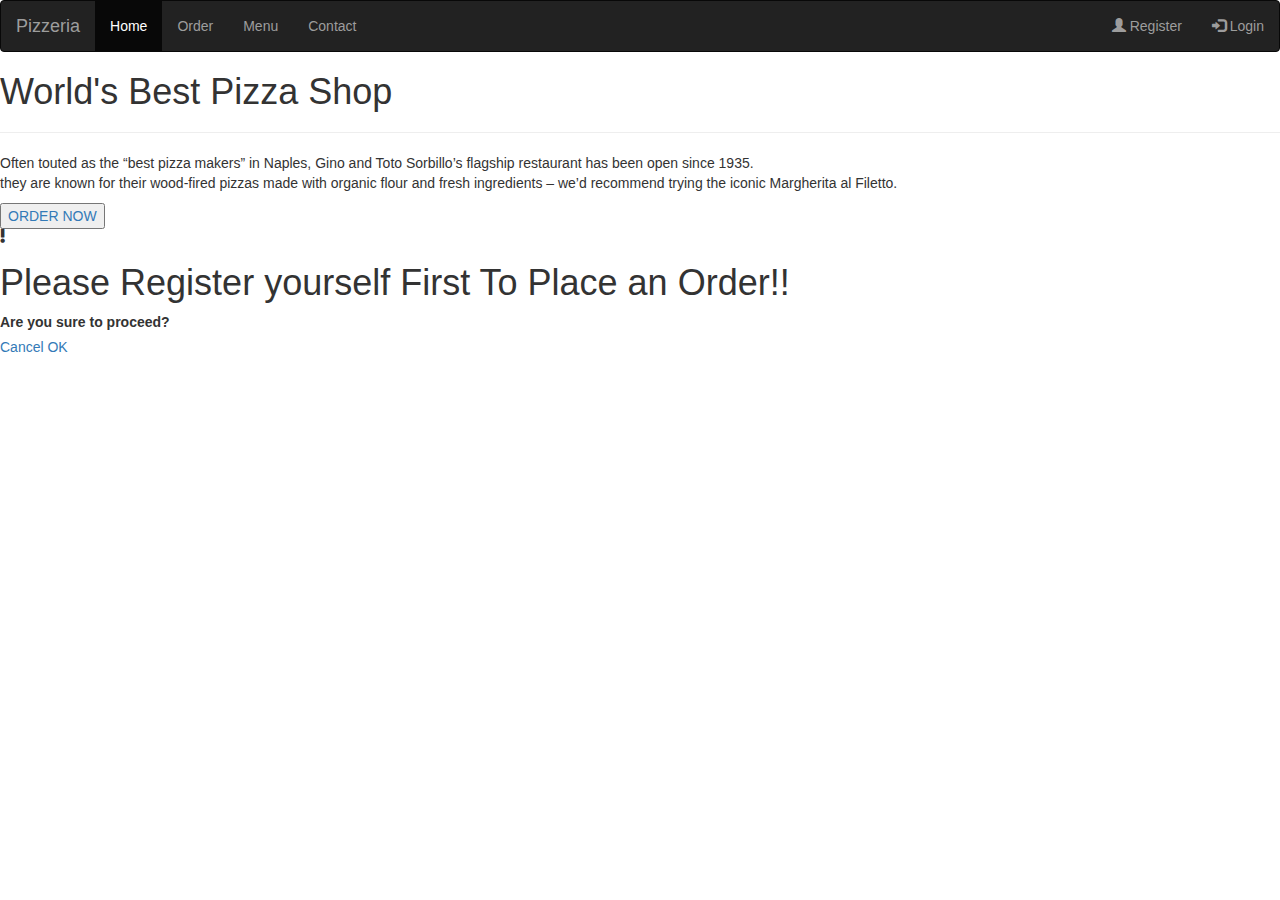
==== index.html @ 6e69759a "main file" ====
<html>
  <head>
    <title>FOOD COURT</title>
    <link
      rel="stylesheet"
      href="https://maxcdn.bootstrapcdn.com/bootstrap/3.4.0/css/bootstrap.min.css"
    />
    <script src="https://ajax.googleapis.com/ajax/libs/jquery/3.4.1/jquery.min.js"></script>
    <link
      rel="stylesheet"
      href="https://use.fontawesome.com/releases/v5.6.3/css/all.css"
    />

    <script src="https://maxcdn.bootstrapcdn.com/bootstrap/3.4.0/js/bootstrap.min.js"></script>
    <link rel="stylesheet" href="styles.css" />
    <script src="https://code.jquery.com/jquery-3.4.1.js"></script>
    <script>
      $(document).ready(function () {
        $(".click").click(function () {
          $(".popup_box").css("display", "block");
        });
        $(".btn1").click(function () {
          $(".popup_box").css("display", "none");
        });
        $(".btn2").click(function () {
          $(".popup_box").css("display", "none");
          //   alert("Please Register Yourself First.");
        });
      });
    </script>
  </head>
  <body>
    <nav class="navbar navbar-inverse">
      <div class="container-fluid">
        <div class="navbar-header">
          <a class="navbar-brand" href="C:\html\foodhome.html"> Pizzeria</a>
        </div>
        <ul class="nav navbar-nav">
          <li class="active"><a href="#">Home</a></li>
          <li><a href="#">Order</a></li>
          <li><a href="#">Menu</a></li>
          <li><a href="#">Contact</a></li>
        </ul>
        <ul class="nav navbar-nav navbar-right">
          <li>
            <a href="C:\html\registration form.html">
              <span class="glyphicon glyphicon-user"></span>
              Register</a
            >
          </li>
          <li>
            <a href="C:\html\loginform.html">
              <span class="glyphicon glyphicon-log-in"></span>
              Login</a
            >
          </li>
        </ul>
      </div>
    </nav>

    <div class="content">
      <h1>World's Best Pizza Shop</h1>
      <hr />
      <p>
        Often touted as the “best pizza makers” in Naples, Gino and Toto
        Sorbillo’s flagship restaurant has been open since 1935. <br />they are
        known for their wood-fired pizzas made with organic flour and fresh
        ingredients – we’d recommend trying the iconic Margherita al Filetto.
      </p>
      <a href="#" class="click"><button>ORDER NOW</button></a>
    </div>
    <img src="https://media.tenor.com/SnP57wUb064AAAAC/vegan-veganz.gif" alt="" />
    <div class="popup_box">
      <i class="fas fa-exclamation"></i>
      <h1>Please Register yourself First To Place an Order!!</h1>
      <label>Are you sure to proceed?</label>
      <div class="btns">
        <a href="#" class="btn1">Cancel</a>
        <a href="#" class="btn2">OK</a>
      </div>
    </div>
  </body>
</html>
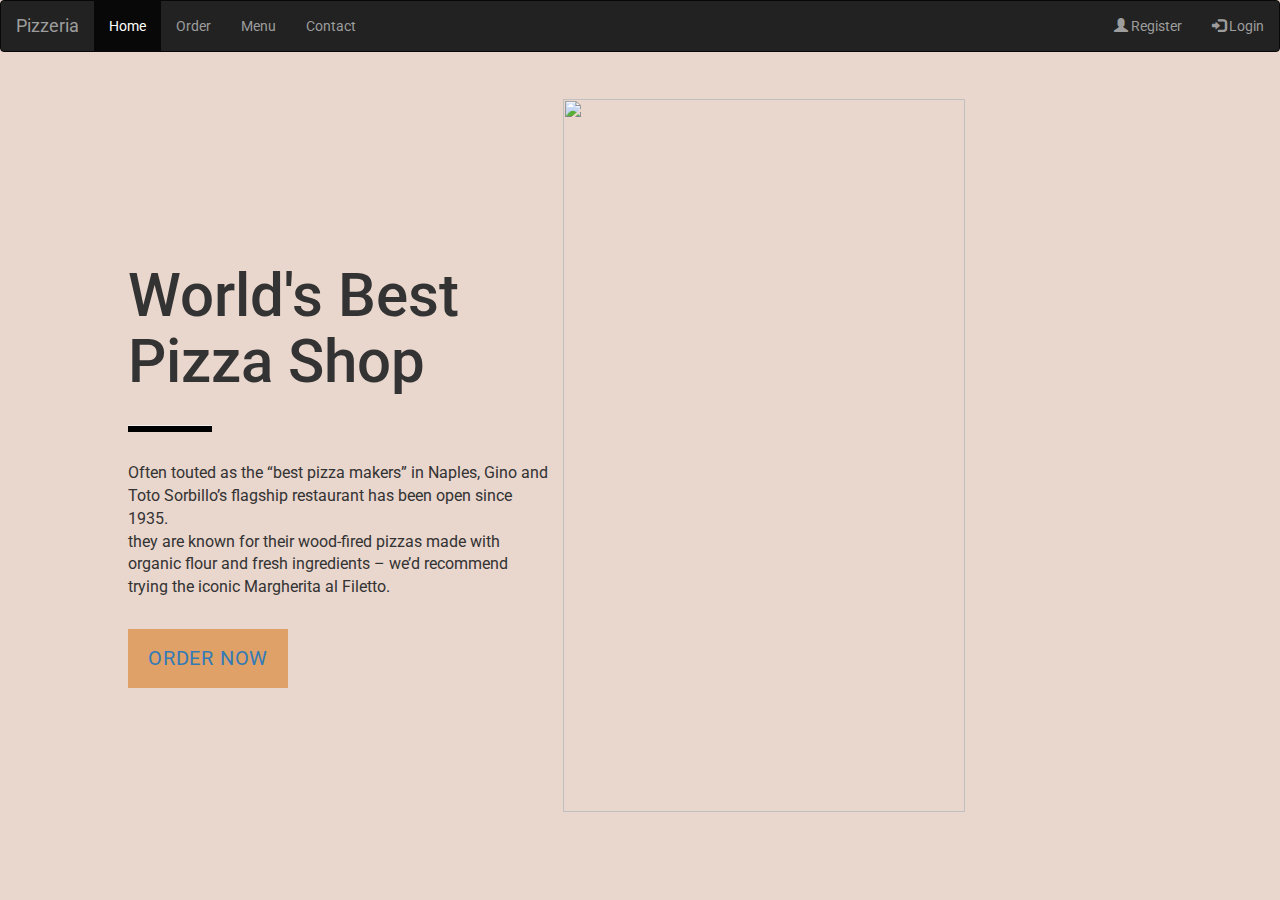
==== commit 05b4423d: "Add files via upload" ====
--- a/index.html
+++ b/index.html
@@ -43,13 +43,13 @@
         </ul>
         <ul class="nav navbar-nav navbar-right">
           <li>
-            <a href="C:\html\registration form.html">
+            <a href="C:\html\Slice of heaven\Registration\index.html">
               <span class="glyphicon glyphicon-user"></span>
               Register</a
             >
           </li>
           <li>
-            <a href="C:\html\loginform.html">
+            <a href="C:\html\Slice of heaven\Login\index.html">
               <span class="glyphicon glyphicon-log-in"></span>
               Login</a
             >
--- a/styles.css
+++ b/styles.css
@@ -0,0 +1,131 @@
+@import url('https://fonts.googleapis.com/css2?family=Roboto&display=swap');
+@import url('https://fonts.googleapis.com/css?family=Noto+Sans+TC&display=swap');
+
+*{
+    margin: 0;
+    padding: 0;
+    box-sizing: border-box;
+    font-family: 'Roboto', 'sans-serif';
+} 
+body{
+    width: 100%;
+    height: 100vh;
+    background: #e9d6cd;
+    overflow: hidden;
+    /* cursor: url(cursor.png), auto; */
+}
+img{
+    position: absolute;
+    bottom: 0;
+    right: 0;
+    width: 56%;
+    height: 89%;
+    animation: 1s animate ease-in-out;
+}
+.content{
+    position: absolute;
+    top: 27vh;
+    left: 10%;
+    width: 33%;
+}
+.content h1{
+    font-size: 60px;
+}
+hr{
+    margin-top: 30px;
+    width: 20%;
+    height: 6px;
+    background: #000;
+}
+.content p{
+    margin-top: 30px;
+    font-size: 16px;
+}
+button{
+    margin-top: 20px;
+    background: #dfa167;
+    border: none;
+    outline: none;
+    letter-spacing: .04em;
+    font-size: 20px;
+    padding: 15px 20px;
+}
+*{
+    padding: 0;
+    margin: 0;
+    text-decoration: none;
+  }
+  body{
+    font-family: 'Noto Sans TC', sans-serif;
+    /* height: 100vh; */
+    /* background: linear-gradient(75deg,#2980b9,#8e44ad); */
+  }
+   .popup_box{
+    position: absolute;
+    top: 50%;
+    left: 50%;
+    transform: translate(-50%, -50%);
+    border-radius: 5px;
+  } 
+  /* .click{
+    background: #2981bc;
+    color: white;
+    font-size: 22px;
+    font-family: arial;
+    font-weight: bold;
+    
+    text-align: center;
+    border: 1px solid #0059b3;
+  } */
+  .popup_box{
+    width: 600px;
+    background: #f2f2f2;
+    text-align: center;
+    align-items: center;
+    padding: 40px;
+    border: 1px solid #b3b3b3;
+    box-shadow: 0px 5px 10px rgba(0,0,0,.2);
+    z-index: 9999;
+    display: none;
+  }
+  .popup_box i{
+    font-size: 60px;
+    color: #eb9447;
+    border: 5px solid #eb9447;
+    padding: 20px 40px;
+    border-radius: 50%;
+    margin: -10px 0 20px 0;
+  }
+  .popup_box h1{
+    font-size: 30px;
+    color: #1b2631;
+    margin-bottom: 5px;
+  }
+  .popup_box label{
+    font-size: 23px;
+    color: #404040;
+  }
+  .popup_box .btns{
+    margin: 40px 0 0 0;
+  }
+  .btns .btn1, .btns .btn2{
+    background: #999999;
+    color: white;
+    font-size: 18px;
+    border-radius: 5px;
+    border: 1px solid #808080;
+    padding: 10px 13px;
+  }
+  .btns .btn2{
+    margin-left: 20px;
+    background: #ff3333;
+    border: 1px solid #cc0000;
+  }
+  .btns .btn1:hover{
+    transition: .5s;
+    background: #8c8c8c;
+  }
+  .btns .btn2:hover{
+    transition: .5s;
+    background: #e60000;
+  }